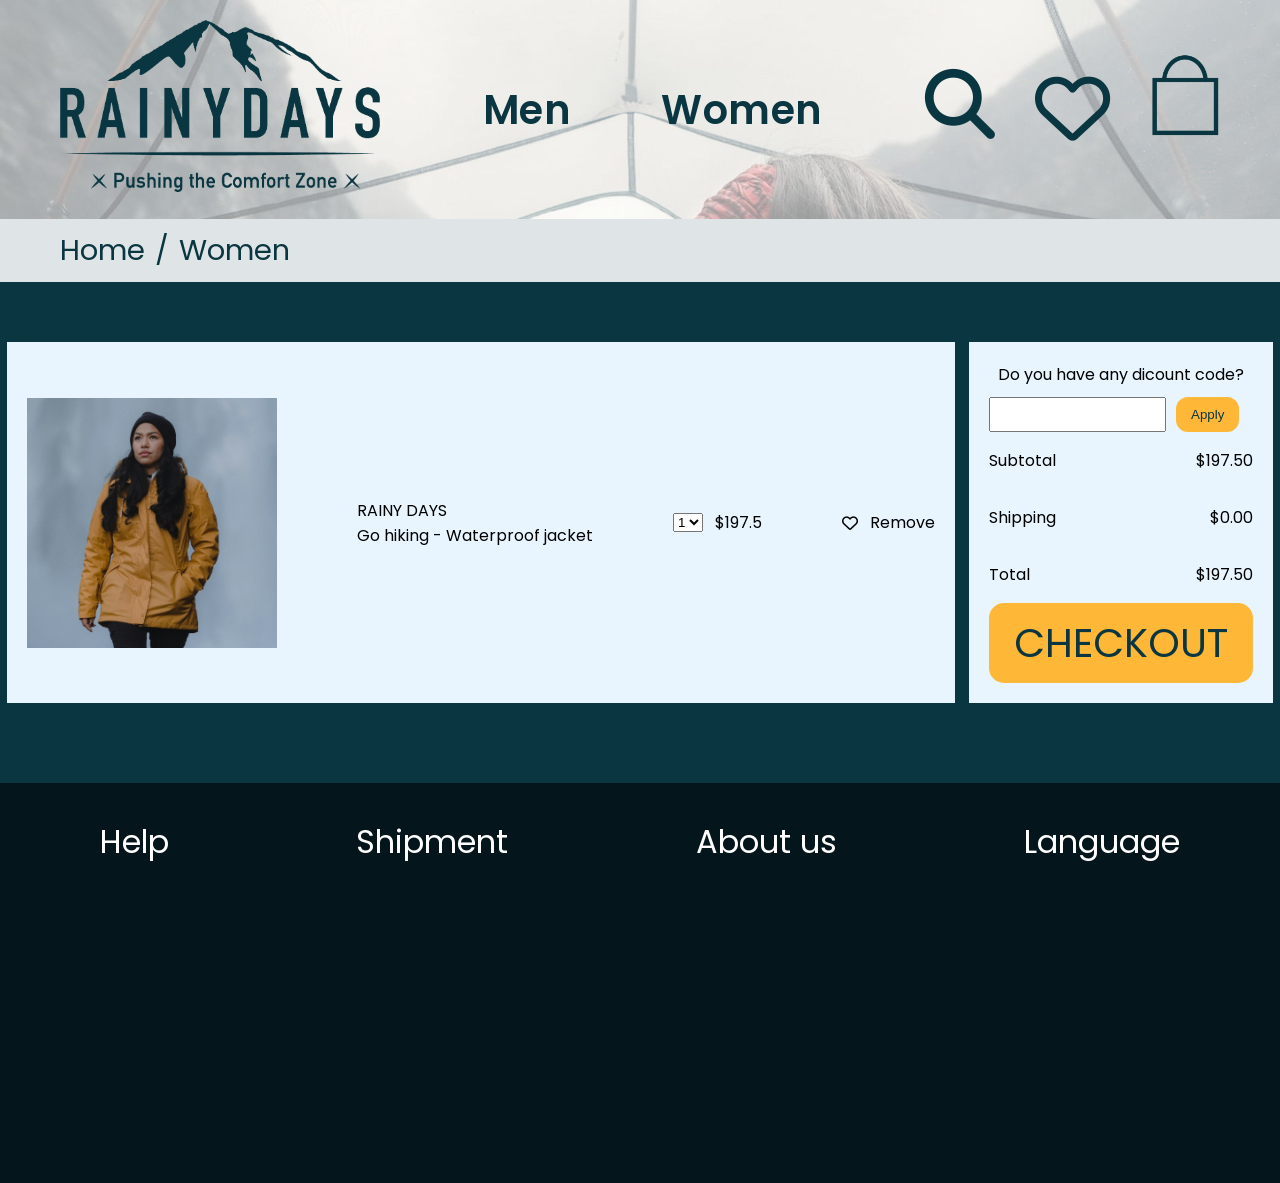
==== cart.html @ 0f8686b8 "Add Rainy Days pages" ====
<!DOCTYPE html>
<html lang="en">
  <head>
    <meta charset="UTF-8" />
    <meta name="viewport" content="width=device-width initial-scale=1.0" />
    <meta
      name="description"
      content="No matter what adventure you're aiming for, Rainy Days guarantees a dry experience with our waterproof jackets."
    />
    <title>Rainy Days | Home</title>
    <link rel="stylesheet" href="styles.css" />
    <link
      rel="stylesheet"
      href="https://cdnjs.cloudflare.com/ajax/libs/font-awesome/6.5.0/css/all.min.css"
    />
  </head>
  <body>
    <header>
      <div class="main"></div>
      <nav class="navigation">
        <a href="index.html"
          ><img
            src="images/rainy-days-logo.png"
            alt="rainy-days-logo"
            class="logo"
        /></a>
        <div class="genders">
          <a href="men.html" class="men">Men</a>
          <a href="women.html" class="women">Women</a>
        </div>
        <div class="navicons">
          <div class="searchfunction">
            <input type="checkbox" id="checkboxsearch" />
            <input type="search" id="searchbox" />
            <label for="checkboxsearch" class="searchicon"
              ><i class="fa-solid fa-magnifying-glass"></i
            ></label>
          </div>
          <a href="favourites.html" class="heart" title="favourites">
            <i class="fa-regular fa-heart"></i>
          </a>
          <a href="cart.html">
            <img
              src="images/shopping-cart.svg"
              alt="Shopping cart"
              class="cart"
            />
          </a>
        </div>
      </nav>
      <div class="breadcrumbs">
        <a href="index.html">Home</a>
        <span>/</span>
        <a href="women.html">Women</a>
      </div>
    </header>
    <main class="main-cart">
      <div class="cart-product">
        <img
          src="images/yellow-hiking.jpg"
          alt="waterproof-jacket"
          class="cart-image"
        />
        <div class="cart-text">
          <p>RAINY DAYS</p>
          <p>Go hiking - Waterproof jacket</p>
        </div>
        <div class="number-price">
          <select name="number" id="number">
            <option value="1">1</option>
            <option value="2">2</option>
            <option value="3">3</option>
            <option value="4">4</option>
            <option value="5">5</option>
          </select>
          <p>$197.5</p>
        </div>
        <div class="favourite-remove">
          <i class="fa-regular fa-heart"></i>
          <p>Remove</p>
        </div>
      </div>
      <div class="move-to-checkout">
        <div class="discount-container">
          <label for="discount-code">Do you have any dicount code?</label>
          <div class="disc">
            <input type="text" name="discount-code" id="discount-code" />
            <button class="apply-button">Apply</button>
          </div>
        </div>
        <div class="subtotal">
          <p>Subtotal</p>
          <p>$197.50</p>
        </div>
        <div class="shipping">
          <p>Shipping</p>
          <p>$0.00</p>
        </div>
        <div class="total">
          <p>Total</p>
          <p>$197.50</p>
        </div>
        <a href="checkout.html" class="button-checkout">CHECKOUT</a>
      </div>
    </main>
    <footer>
      <section class="footer-nav">
        <a href="help.html" class="footer-links">Help</a>
        <a href="shipment.html" class="footer-links">Shipment</a>
        <a href="about-us.html" class="footer-links">About us</a>
        <a href="language.html" class="footer-links">Language</a>
      </section>
    </footer>
  </body>
</html>
---- styles.css ----
/* global styles */
@import url("https://fonts.googleapis.com/css2?family=Poppins:wght@400;600;700&display=swap");

html,
body {
  margin: 0;
  padding: 0;
  background: #0a3641;
  font-family: "Poppins", sans-serif;
}

html {
  box-sizing: border-box;
}

*,
*::before,
*::after {
  box-sizing: inherit;
}

/* header */
.background-image {
  background-image: url(../images/main-pic.jpg);
  background-size: cover;
  background-repeat: no-repeat;
  background-position: center 35%;
  min-height: 680px;
  margin: 0px;
}

.main {
  background-image: url(../images/main-pic.jpg);
  background-size: cover;
  background-repeat: no-repeat;
  background-position: center 26%;
  min-height: 219px;
  margin: 0px;
}

.navigation {
  display: flex;
  justify-content: space-between;
  align-items: center;
  background-color: rgba(255, 255, 255, 0.6);
  padding: 20px 60px;
  position: absolute;
  top: 0;
  width: 100%;
}

.logo {
  width: 20rem;
  height: auto;
}

.genders {
  display: flex;
  gap: 90px;
  font-size: 2.5rem;
  font-family: "poppins", sans-serif, Verdana, Tahoma;
  font-weight: 520;
  letter-spacing: 0.5px;
}

.navicons {
  display: flex;
  gap: 40px;
}

.men,
.women,
.searchicon,
.heart,
.cart {
  text-decoration: none;
  color: #0a3641;
}

.cart {
  width: 70px;
  height: auto;
}

.heart {
  font-size: 75px;
  padding: 0px;
}

.searchicon {
  cursor: pointer;
  font-size: 70px;
  padding: 0px;
}

#searchbox,
#checkboxsearch {
  display: none;
}

#checkboxsearch:checked ~ #searchbox {
  display: block;
}

.searchfunction {
  position: static;
}

#searchbox {
  position: absolute;
  left: 50%;
  top: 50%;
  transform: translate(-50%, -50%);
  background: #ffffff;
  border: none;
  padding: 15px 100px;
  border-radius: 16px;
  font-size: 1.5rem;
}

.breadcrumbs {
  display: flex;
  flex-direction: row;
  gap: 10px;
  background-color: rgba(255, 255, 255, 0.87);
  padding: 10px 60px;
}

.breadcrumbs a {
  text-decoration: none;
  color: #0a3641;
  list-style: none;
  font-size: 1.8rem;
}

.breadcrumbs span {
  font-size: 1.8rem;
  color: #0a3641;
}

/* main */

main {
  margin: 0px;
  text-align: center;
}

h1,
h2 {
  color: #ffffff;
  font-family: "poppins", sans-serif, Verdana, Tahoma;
  text-align: center;
  margin-top: 20px;
}

h1 {
  font-size: 5rem;
  font-weight: 500;
  margin-bottom: 20px;
}

h2 {
  font-weight: 400;
  font-size: 2rem;
}

.banner {
  background-color: #e8f5ff;
  color: #0a3641;
  margin: 60px 0px;
  padding: 30px 0px;
}

.shop-button {
  background-color: #ffb738;
  color: #0a3641;
  padding: 40px 20px;
  font-size: 4rem;
  letter-spacing: 1px;
  font-weight: 545;
  border: none;
  border-radius: 25px;
  cursor: pointer;
  margin-bottom: 150px;
  margin-top: 20px;
}

.activity-images {
  display: flex;
  justify-content: center;
  gap: 60px;
  flex-wrap: wrap;
  margin: 40px 0px;
}

.activity-images img {
  width: 560px;
  height: 560px;
  object-fit: cover;
}

#hiking {
  object-position: center;
}

#canoeing {
  object-position: center 100%;
}

#camping {
  object-position: center 97%;
}

#skiing {
  object-position: center 100%;
}

.gender-images {
  display: flex;
  justify-content: center;
  gap: 60px;
  margin-bottom: 200px;
  margin-top: 60px;
}

.gender-images img {
  width: 560px;
  height: 560px;
  object-fit: cover;
}

#men {
  object-position: 20% center;
}

#women {
  object-position: center 0%;
}

.img-overlay {
  position: relative;
  width: 560px;
  height: 560px;
}

.img-overlay img {
  width: 100%;
  height: 100%;
  object-fit: cover;
}

.overlay {
  position: absolute;
  top: 0;
  left: 0;
  width: 100%;
  height: 100%;
  background-color: #135869;
  opacity: 0;
  transition: opacity 0.3s ease;
  z-index: 2;
  display: flex;
  flex-direction: column;
  justify-content: center;
  gap: 40px;
  padding: 50px;
}

.jackets-for {
  color: #ffffff;
  font-size: 2.5rem;
  font-family: "poppins", sans-serif, Verdana, Tahoma;
  font-weight: 500;
  text-align: center;
  position: relative;
  top: -30px;
}

.gender-button {
  display: inline-block;
  background-color: #ffb738;
  color: #0a3641;
  padding: 20px 30px;
  font-size: 2.2rem;
  letter-spacing: 1px;
  font-weight: 550;
  border: none;
  border-radius: 25px;
  text-decoration: none;
  cursor: pointer;
  align-self: center;
  position: relative;
  top: -10%;
}

.img-overlay:hover .overlay {
  opacity: 1;
}

.shop-button-smaller {
  background-color: #ffb738;
  color: #0a3641;
  padding: 25px 35px;
  font-size: 4rem;
  letter-spacing: 1px;
  font-weight: 505;
  border: none;
  border-radius: 25px;
  text-decoration: none;
  align-self: center;
  cursor: pointer;
  margin-top: 20px;
}

/* footer */
footer {
  background-color: #04161b;
  min-height: 400px;
}

.footer-nav {
  display: flex;
  flex: 1;
  justify-content: space-between;
  margin-left: 100px;
  margin-right: 100px;
  padding-top: 35px;
  text-decoration: none;
}

.footer-links {
  text-decoration: none;
  color: #ffffff;
  font-size: 2rem;
  font-family: "poppins", sans-serif, Verdana, Tahoma;
}

/* Men and women */

.product-pictures {
  display: flex;
  justify-content: center;
  gap: 60px;
  flex-wrap: wrap;
  margin: 60px;
}

.product-pictures img {
  width: 400px;
  height: 400px;
  object-fit: cover;
}

#hike-red {
  object-position: center;
}

.picture-layer {
  position: relative;
  width: 400px;
  height: 400px;
}

.picture-layer img {
  width: 100%;
  height: 100%;
  object-fit: cover;
}

.picture-layer:hover .layer {
  opacity: 1;
}

.layer {
  position: absolute;
  top: 0;
  left: 0;
  width: 100%;
  height: 100%;
  background-color: rgba(0, 0, 0, 0.654);
  display: flex;
  justify-content: center;
  align-items: center;
  flex-direction: column;
  color: white;
  opacity: 0;
  transition: opacity 0.3s ease;
}

.view-button {
  background-color: #ffb738;
  color: #0a3641;
  padding: 15px 70px;
  font-size: 4rem;
  letter-spacing: 1px;
  font-weight: 550;
  border: none;
  border-radius: 30px;
  text-decoration: none;
  cursor: pointer;
}

#price {
  font-size: 2rem;
}

.product-text {
  display: flex;
  flex-direction: column;
  color: #ffffff;
  font-family: "poppins", sans-serif, Verdana, Tahoma;
  text-align: left;
  margin-top: 20px;
  margin-bottom: 50px;
}

.product-text p {
  margin: 0px;
}

#hike-orange {
  object-position: center 100%;
}

#ski-red {
  object-position: center 15%;
}

#ski-violet {
  object-position: center 95%;
}

#ski-burgundur {
  object-position: center 0%;
}

#camp-yellow {
  object-position: 10% 0%;
}

#canoe-black {
  object-position: center 65%;
}

#yell-hike {
  object-position: center 100%;
}

#red-camping {
  object-position: center 90%;
}

#white-camping {
  object-position: center 90%;
}

#re-camping {
  object-position: center 100%;
}

#blue-skiing {
  object-position: center 75%;
}

#green-skiing {
  object-position: center 90%;
}

/* Product Details */

.main-product {
  display: flex;
  justify-content: center;
  margin-top: 60px;
}

.jacket-container {
  display: flex;
  gap: 80px;
  margin-top: 60px;
  margin-bottom: 150px;
}

.waterproof-jacket {
  display: flex;
  flex-direction: column;
  align-self: left;
  height: 450px;
  width: auto;
}

.rest {
  display: flex;
  flex-direction: column;
  gap: 50px;
}

.details-text {
  display: flex;
  flex-direction: column;
  align-items: flex-start;
  font-size: 2rem;
  color: #fff;
  gap: 0px;
}

.details-text p {
  margin: 0px;
}

.white-heart {
  color: #fff;
  font-size: 3rem;
}

.size-selector {
  margin-left: -350px;
  color: #fff;
}

.shop-button-small {
  background-color: #ffb738;
  color: #0a3641;
  padding: 25px 35px;
  font-size: 2rem;
  letter-spacing: 1px;
  font-weight: 505;
  border: none;
  border-radius: 25px;
  text-decoration: none;
  align-self: center;
  cursor: pointer;
  margin-top: 20px;
}

.cart-favourite {
  display: flex;
  flex-direction: row;
  gap: 40px;
}

/*Cart*/

.main-cart {
  display: flex;
  justify-content: space-around;
}

.cart-product {
  display: flex;
  flex-direction: row;
  margin-top: 60px;
  margin-bottom: 80px;
  background-color: #e8f5ff;
  padding: 20px;
  gap: 80px;
  align-items: center;
}

.cart-image {
  height: 250px;
  width: auto;
}

.cart-text {
  color: #000;
  display: flex;
  flex-direction: column;
  align-items: flex-start;
  justify-content: center;
}

.cart-text p {
  margin: 0px;
}

.number-price {
  display: flex;
  align-items: center;
  gap: 12px;
}

.favourite-remove {
  display: flex;
  flex-direction: row;
  align-items: center;
  gap: 12px;
}

.move-to-checkout {
  display: flex;
  flex-direction: column;
  background-color: #e8f5ff;
  margin-top: 60px;
  padding: 20px;
  margin-bottom: 80px;
}

.discount-container {
  display: flex;
  flex-direction: column;
  gap: 10px;
}

.disc {
  display: flex;
  flex-direction: row;
  gap: 10px;
}

.apply-button {
  background-color: #ffb738;
  color: #0a3641;
  border: none;
  border-radius: 12px;
  padding: 10px 15px;
}

.subtotal {
  display: flex;
  flex-direction: row;
  justify-content: space-between;
}

.shipping {
  display: flex;
  flex-direction: row;
  justify-content: space-between;
}

.total {
  display: flex;
  flex-direction: row;
  justify-content: space-between;
}

.button-checkout {
  background-color: #ffb738;
  color: #0a3641;
  text-decoration: none;
  font-size: 2.5rem;
  padding: 10px 25px;
  border-radius: 15px;
}

/* Checkout */

.checkout-header {
  display: flex;
  flex-direction: row;
  width: 100%;
  background-color: #e8f5ff;
  justify-content: center;
  font-size: 2rem;
}

.your-information {
  display: flex;
  flex-direction: row;
  background-color: #e8f5ff;
  width: 100%;
  justify-content: space-around;
  height: 30%;
}

.email-information {
  display: flex;
  flex-direction: column;
  gap: 20px;
}

.adress-information {
  display: flex;
  flex-direction: column;
  gap: 20px;
}

.phone-number-information {
  display: flex;
  flex-direction: column;
  gap: 20px;
}

.delivery-container {
  display: flex;
  flex-direction: row;
  width: 100%;
  justify-content: space-around;
  background-color: #e8f5ff;
}

.payment-container {
  display: flex;
  flex-direction: row;
  width: 100%;
  justify-content: space-around;
  background-color: #e8f5ff;
  padding-bottom: 80px;
}

.pay-button {
  background-color: #ffb738;
  padding: 10px 25px;
  font-size: 4rem;
  text-decoration: none;
  color: #0a3641;
  border-radius: 15px;
}

/* Order details */

.final-info {
  display: flex;
  flex-direction: column;
  background-color: #e8f5ff;
  color: #000;
  margin: 100px;
  padding: 30px;
  padding-bottom: 50px;
  font-size: 1.5rem;
}

.final-header {
  color: #000;
}
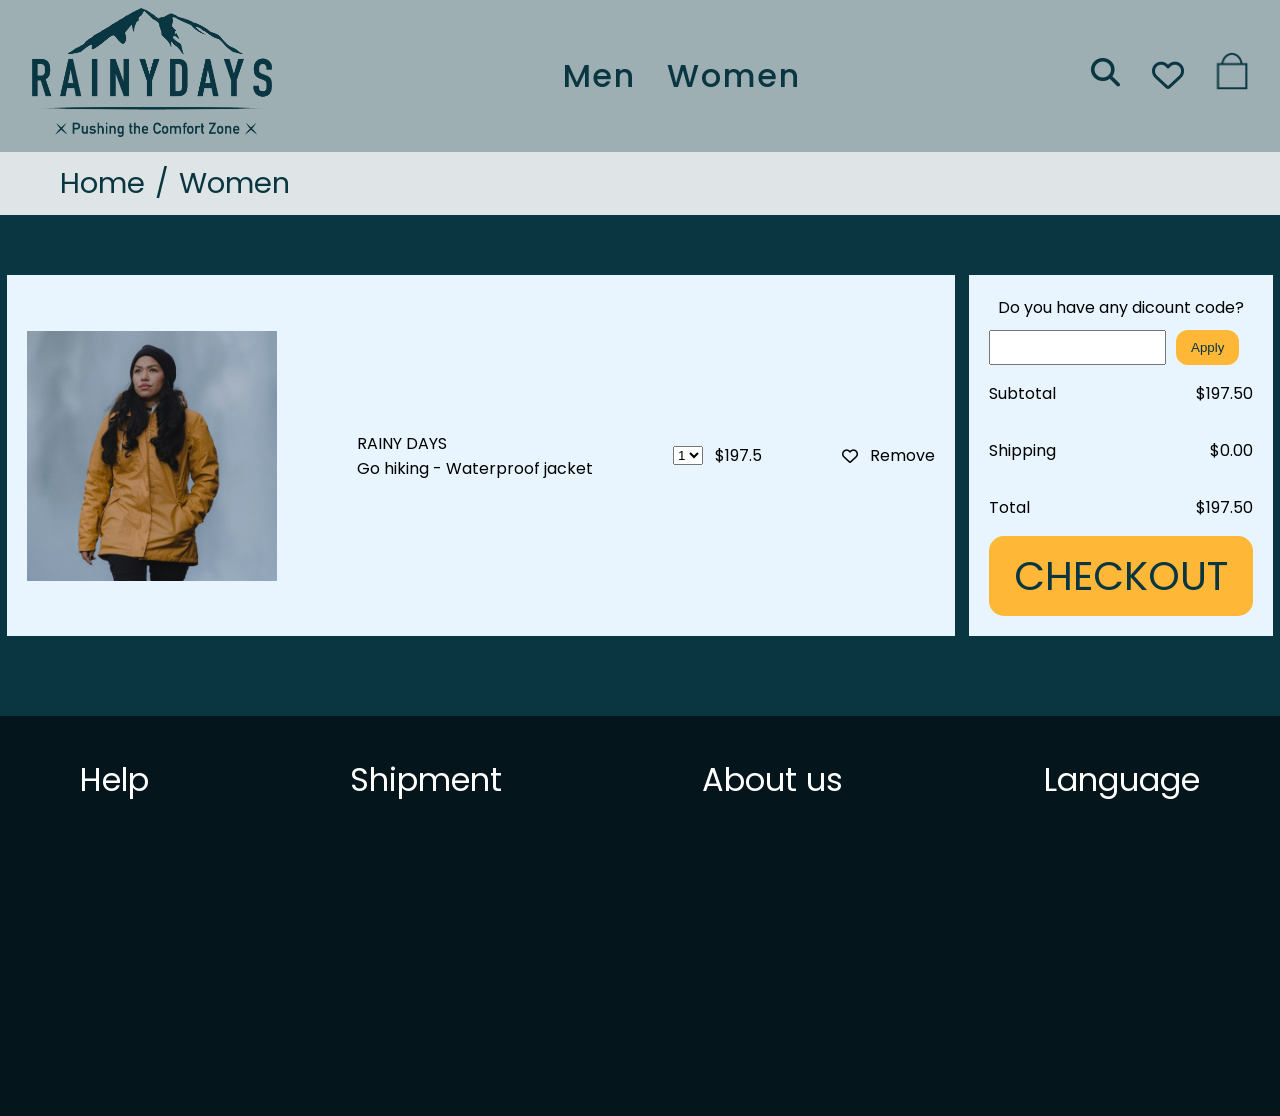
==== commit 207400ae: "Added media queries and made it more responsive" ====
--- a/cart.html
+++ b/cart.html
@@ -16,8 +16,7 @@
   </head>
   <body>
     <header>
-      <div class="main"></div>
-      <nav class="navigation">
+      <nav class="navigation-rest">
         <a href="index.html"
           ><img
             src="images/rainy-days-logo.png"
--- a/styles.css
+++ b/styles.css
@@ -19,18 +19,20 @@
   box-sizing: inherit;
 }
 
+/* Homepage */
+
 /* header */
 .background-image {
-  background-image: url(../images/main-pic.jpg);
+  background-image: url(images/main-pic.jpg);
   background-size: cover;
   background-repeat: no-repeat;
   background-position: center 35%;
-  min-height: 680px;
+  min-height: 230px;
+  max-height: 1000px;
   margin: 0px;
 }
 
 .main {
-  background-image: url(../images/main-pic.jpg);
   background-size: cover;
   background-repeat: no-repeat;
   background-position: center 26%;
@@ -43,29 +45,31 @@
   justify-content: space-between;
   align-items: center;
   background-color: rgba(255, 255, 255, 0.6);
-  padding: 20px 60px;
+  padding: 0.5rem 2rem;
   position: absolute;
   top: 0;
   width: 100%;
 }
 
 .logo {
-  width: 20rem;
+  width: 5rem;
+  max-width: 200px;
   height: auto;
 }
 
 .genders {
   display: flex;
-  gap: 90px;
-  font-size: 2.5rem;
+  gap: 1rem;
+  font-size: 1rem;
   font-family: "poppins", sans-serif, Verdana, Tahoma;
-  font-weight: 520;
-  letter-spacing: 0.5px;
+  font-weight: 500;
+  letter-spacing: 0.1rem;
+  align-items: center;
 }
 
 .navicons {
   display: flex;
-  gap: 40px;
+  gap: 1rem;
 }
 
 .men,
@@ -78,19 +82,20 @@
 }
 
 .cart {
-  width: 70px;
+  width: 1rem;
   height: auto;
 }
 
 .heart {
-  font-size: 75px;
-  padding: 0px;
+  font-size: 1rem;
+  height: auto;
+  padding: 0;
 }
 
 .searchicon {
   cursor: pointer;
-  font-size: 70px;
-  padding: 0px;
+  font-size: 0.8rem;
+  padding: 0;
 }
 
 #searchbox,
@@ -118,26 +123,6 @@
   font-size: 1.5rem;
 }
 
-.breadcrumbs {
-  display: flex;
-  flex-direction: row;
-  gap: 10px;
-  background-color: rgba(255, 255, 255, 0.87);
-  padding: 10px 60px;
-}
-
-.breadcrumbs a {
-  text-decoration: none;
-  color: #0a3641;
-  list-style: none;
-  font-size: 1.8rem;
-}
-
-.breadcrumbs span {
-  font-size: 1.8rem;
-  color: #0a3641;
-}
-
 /* main */
 
 main {
@@ -150,52 +135,50 @@
   color: #ffffff;
   font-family: "poppins", sans-serif, Verdana, Tahoma;
   text-align: center;
-  margin-top: 20px;
+  margin-top: 1rem;
 }
 
 h1 {
-  font-size: 5rem;
+  font-size: 2rem;
   font-weight: 500;
   margin-bottom: 20px;
 }
 
 h2 {
   font-weight: 400;
-  font-size: 2rem;
-}
-
-.banner {
-  background-color: #e8f5ff;
-  color: #0a3641;
-  margin: 60px 0px;
-  padding: 30px 0px;
-}
-
-.shop-button {
+  font-size: 1rem;
+}
+
+.scroll-button {
+  display: inline-block;
   background-color: #ffb738;
   color: #0a3641;
-  padding: 40px 20px;
+  padding: 2rem 1rem;
   font-size: 4rem;
-  letter-spacing: 1px;
+  letter-spacing: 0.2rem;
   font-weight: 545;
   border: none;
-  border-radius: 25px;
+  border-radius: 1.5rem;
   cursor: pointer;
-  margin-bottom: 150px;
-  margin-top: 20px;
+  margin-bottom: 3rem;
+  margin-top: 2rem;
+  text-decoration: none;
 }
 
 .activity-images {
-  display: flex;
+  display: grid;
+  grid-template-columns: repeat(2, 1fr);
+  gap: 2rem;
+  margin: 0 2rem 3rem;
+  align-items: center;
+  max-width: 1200px;
+  justify-self: center;
   justify-content: center;
-  gap: 60px;
-  flex-wrap: wrap;
-  margin: 40px 0px;
 }
 
 .activity-images img {
-  width: 560px;
-  height: 560px;
+  width: 100%;
+  height: auto;
   object-fit: cover;
 }
 
@@ -215,20 +198,6 @@
   object-position: center 100%;
 }
 
-.gender-images {
-  display: flex;
-  justify-content: center;
-  gap: 60px;
-  margin-bottom: 200px;
-  margin-top: 60px;
-}
-
-.gender-images img {
-  width: 560px;
-  height: 560px;
-  object-fit: cover;
-}
-
 #men {
   object-position: 20% center;
 }
@@ -239,8 +208,8 @@
 
 .img-overlay {
   position: relative;
-  width: 560px;
-  height: 560px;
+  width: 100%;
+  aspect-ratio: 1 / 1;
 }
 
 .img-overlay img {
@@ -262,13 +231,18 @@
   display: flex;
   flex-direction: column;
   justify-content: center;
-  gap: 40px;
-  padding: 50px;
+  gap: 0.5rem;
+  padding: 0rem;
+  overflow: hidden;
+}
+
+.overlay p {
+  margin: 1.5rem;
 }
 
 .jackets-for {
   color: #ffffff;
-  font-size: 2.5rem;
+  font-size: 2rem;
   font-family: "poppins", sans-serif, Verdana, Tahoma;
   font-weight: 500;
   text-align: center;
@@ -276,16 +250,26 @@
   top: -30px;
 }
 
+.jackets-for-gender {
+  color: #ffffff;
+  font-size: 2rem;
+  font-family: "poppins", sans-serif, Verdana, Tahoma;
+  font-weight: 500;
+  text-align: center;
+  position: relative;
+  top: 0px;
+}
+
 .gender-button {
   display: inline-block;
   background-color: #ffb738;
   color: #0a3641;
-  padding: 20px 30px;
-  font-size: 2.2rem;
-  letter-spacing: 1px;
+  padding: 1rem 1.5rem;
+  font-size: 4rem;
+  letter-spacing: 0.1rem;
   font-weight: 550;
   border: none;
-  border-radius: 25px;
+  border-radius: 1.5rem;
   text-decoration: none;
   cursor: pointer;
   align-self: center;
@@ -309,7 +293,7 @@
   text-decoration: none;
   align-self: center;
   cursor: pointer;
-  margin-top: 20px;
+  margin-top: 10px;
 }
 
 /* footer */
@@ -322,20 +306,159 @@
   display: flex;
   flex: 1;
   justify-content: space-between;
-  margin-left: 100px;
-  margin-right: 100px;
-  padding-top: 35px;
+  margin-left: 1rem;
+  margin-right: 1rem;
+  padding-top: 1rem;
   text-decoration: none;
 }
 
 .footer-links {
   text-decoration: none;
   color: #ffffff;
-  font-size: 2rem;
+  font-size: 1rem;
   font-family: "poppins", sans-serif, Verdana, Tahoma;
 }
 
+@media (min-width: 768px) {
+  .background-image {
+    min-height: 400px;
+  }
+  .footer-links {
+    margin-left: 3rem;
+    margin-right: 3rem;
+    padding-top: 1.5rem;
+  }
+}
+
+@media (min-width: 1020px) {
+  .background-image {
+    min-height: 650px;
+  }
+  .navigation {
+    min-height: 12rem;
+  }
+  .logo {
+    min-width: 15rem;
+  }
+  .genders {
+    font-size: 2rem;
+    gap: 2rem;
+  }
+  .navicons {
+    gap: 2rem;
+  }
+  .cart {
+    width: 2rem;
+  }
+  .heart {
+    font-size: 2rem;
+  }
+  .searchicon {
+    font-size: 1.8rem;
+  }
+  .footer-links {
+    margin-left: 4rem;
+    margin-right: 4rem;
+    font-size: 2rem;
+  }
+}
+
+@media (min-width: 700px) {
+  h1 {
+    font-size: 3rem;
+  }
+  h2 {
+    font-size: 1.2rem;
+  }
+}
+
+@media (max-width: 700px) {
+  .scroll-button {
+    display: none;
+  }
+}
+
+@media (min-width: 820px) {
+  h1 {
+    font-size: 5rem;
+  }
+  h2 {
+    font-size: 3rem;
+  }
+  .scroll-button {
+    margin-bottom: 10rem;
+  }
+  .activity-images {
+    margin-bottom: 10rem;
+    gap: 6rem;
+  }
+}
+
+@media (max-width: 900px) {
+  .shop-button-smaller {
+    padding: 0.2rem 1rem;
+    font-size: 1.5rem;
+    letter-spacing: 0.1rem;
+    font-weight: 450;
+    border-radius: 1rem;
+    margin-top: 0;
+  }
+  .jackets-for-gender {
+    font-size: 1rem;
+    font-weight: 400;
+  }
+  .gender-button {
+    padding: 0.2rem 1rem;
+    font-size: 1.5rem;
+    letter-spacing: 0.1rem;
+    font-weight: 400;
+    border-radius: 1rem;
+    top: -15%;
+  }
+  .jackets-for {
+    font-size: 1rem;
+    font-weight: 400;
+  }
+}
+
 /* Men and women */
+
+.navigation-rest {
+  display: flex;
+  justify-content: space-between;
+  align-items: center;
+  background-color: rgba(255, 255, 255, 0.6);
+  padding: 0.5rem 2rem;
+  top: 0;
+  width: 100%;
+}
+
+.breadcrumbs {
+  display: flex;
+  flex-direction: row;
+  gap: 10px;
+  background-color: rgba(255, 255, 255, 0.87);
+  padding: 10px 60px;
+}
+
+.breadcrumbs a {
+  text-decoration: none;
+  color: #0a3641;
+  list-style: none;
+  font-size: 1.8rem;
+}
+
+.breadcrumbs span {
+  font-size: 1.8rem;
+  color: #0a3641;
+}
+
+.banner {
+  background-color: #e8f5ff;
+  color: #0a3641;
+  margin: 60px 0px;
+  padding: 30px 0px;
+}
 
 .product-pictures {
   display: flex;
@@ -485,14 +608,14 @@
   display: flex;
   flex-direction: column;
   align-self: left;
-  height: 450px;
+  height: 30rem;
   width: auto;
 }
 
 .rest {
   display: flex;
   flex-direction: column;
-  gap: 50px;
+  gap: 4rem;
 }
 
 .details-text {
@@ -521,22 +644,54 @@
 .shop-button-small {
   background-color: #ffb738;
   color: #0a3641;
-  padding: 25px 35px;
+  padding: 2rem 3rem;
   font-size: 2rem;
   letter-spacing: 1px;
   font-weight: 505;
   border: none;
-  border-radius: 25px;
+  border-radius: 2rem;
   text-decoration: none;
   align-self: center;
   cursor: pointer;
-  margin-top: 20px;
+  margin-top: 2rem;
 }
 
 .cart-favourite {
   display: flex;
   flex-direction: row;
-  gap: 40px;
+  gap: 4rem;
+  align-items: center;
+}
+
+@media (max-width: 900px) {
+  .waterproof-jacket {
+    height: 10rem;
+  }
+  .details-text {
+    font-size: 1rem;
+  }
+  .white-heart {
+    font-size: 1rem;
+  }
+  .size-selector {
+    font-size: 1rem;
+  }
+  .shop-button-small {
+    padding: 0.5rem 1rem;
+    font-size: 1rem;
+    font-weight: 500;
+    border-radius: 0.6rem;
+    margin-top: 1rem;
+  }
+  .rest {
+    gap: 0.5rem;
+  }
+  .cart-favourite {
+    gap: 1rem;
+  }
+  .size-selector {
+    margin-left: 0;
+  }
 }
 
 /*Cart*/
@@ -643,6 +798,15 @@
   border-radius: 15px;
 }
 
+@media (max-width: 600px) {
+  .cart-product {
+    flex-direction: column;
+  }
+  .main-cart {
+    flex-direction: column;
+  }
+}
+
 /* Checkout */
 
 .checkout-header {
@@ -707,8 +871,18 @@
   border-radius: 15px;
 }
 
+@media (max-width: 600px) {
+  #your-info-box {
+    width: 7rem;
+  }
+  .pay-button {
+    padding: 0.5rem 1rem;
+    font-size: 2rem;
+    border-radius: 1rem;
+  }
+}
+
 /* Order details */
-
 .final-info {
   display: flex;
   flex-direction: column;
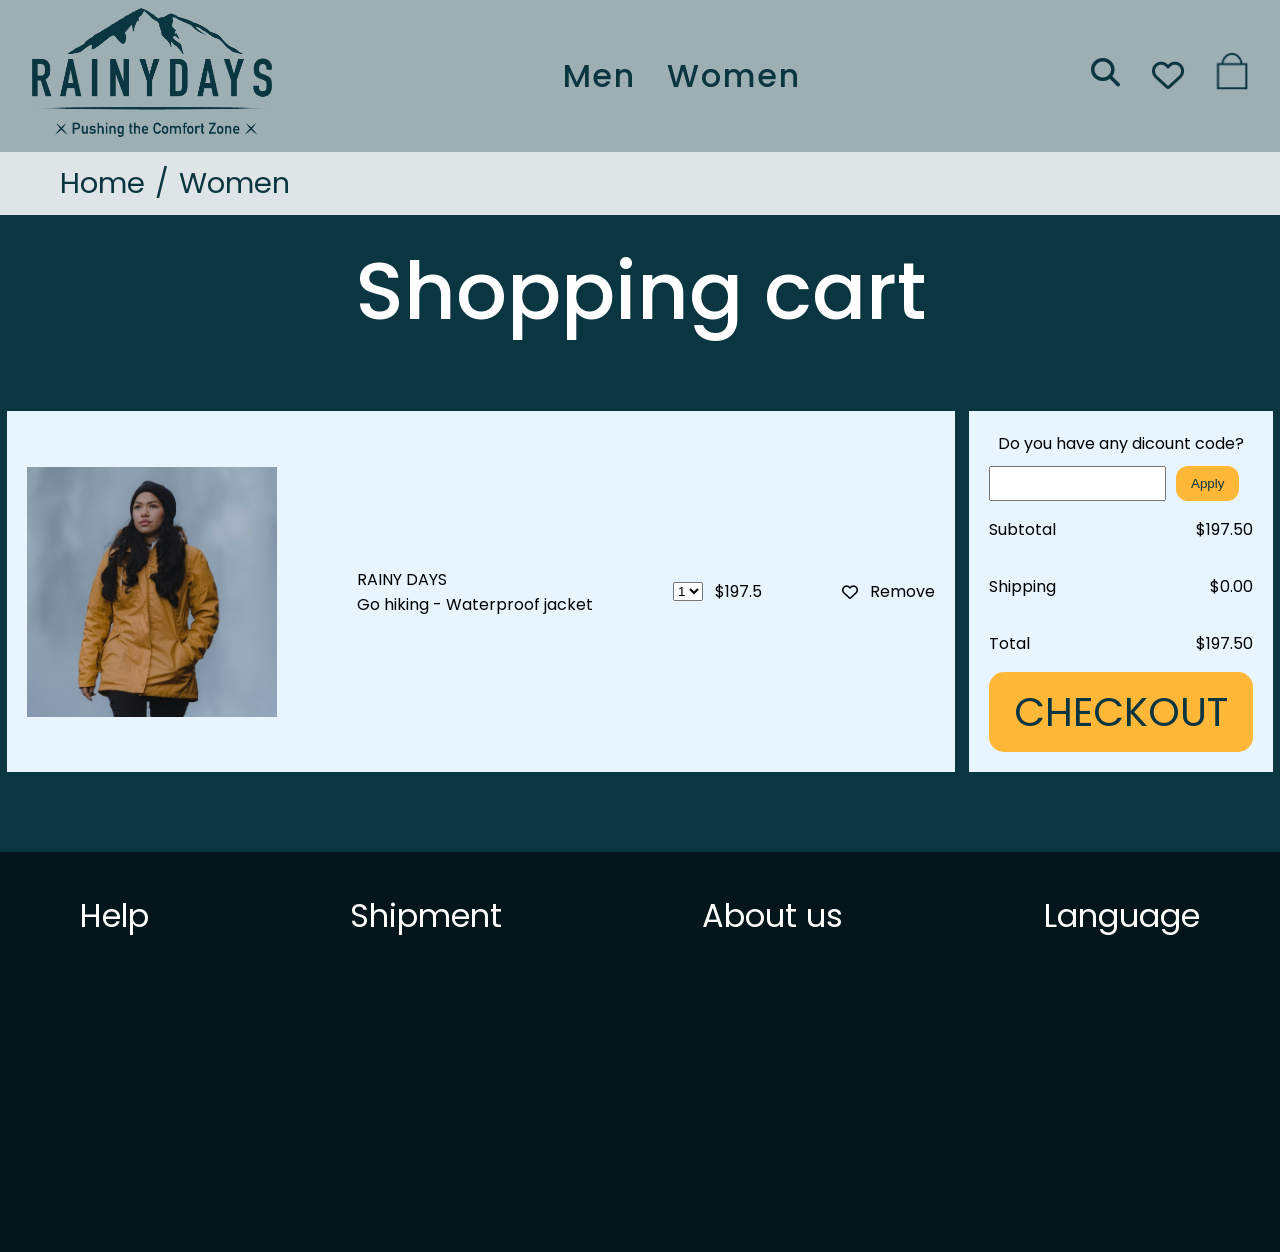
==== commit 6539db48: "Added h1" ====
--- a/cart.html
+++ b/cart.html
@@ -3,11 +3,8 @@
   <head>
     <meta charset="UTF-8" />
     <meta name="viewport" content="width=device-width initial-scale=1.0" />
-    <meta
-      name="description"
-      content="No matter what adventure you're aiming for, Rainy Days guarantees a dry experience with our waterproof jackets."
-    />
-    <title>Rainy Days | Home</title>
+    <meta name="description" content="Your jacket is added to cart." />
+    <title>Rainy Days | Cart</title>
     <link rel="stylesheet" href="styles.css" />
     <link
       rel="stylesheet"
@@ -53,53 +50,56 @@
         <a href="women.html">Women</a>
       </div>
     </header>
-    <main class="main-cart">
-      <div class="cart-product">
-        <img
-          src="images/yellow-hiking.jpg"
-          alt="waterproof-jacket"
-          class="cart-image"
-        />
-        <div class="cart-text">
-          <p>RAINY DAYS</p>
-          <p>Go hiking - Waterproof jacket</p>
-        </div>
-        <div class="number-price">
-          <select name="number" id="number">
-            <option value="1">1</option>
-            <option value="2">2</option>
-            <option value="3">3</option>
-            <option value="4">4</option>
-            <option value="5">5</option>
-          </select>
-          <p>$197.5</p>
-        </div>
-        <div class="favourite-remove">
-          <i class="fa-regular fa-heart"></i>
-          <p>Remove</p>
-        </div>
-      </div>
-      <div class="move-to-checkout">
-        <div class="discount-container">
-          <label for="discount-code">Do you have any dicount code?</label>
-          <div class="disc">
-            <input type="text" name="discount-code" id="discount-code" />
-            <button class="apply-button">Apply</button>
+    <main>
+      <h1 class="header-cart">Shopping cart</h1>
+      <div class="whole-cart">
+        <div class="cart-product">
+          <img
+            src="images/yellow-hiking.jpg"
+            alt="waterproof-jacket"
+            class="cart-image"
+          />
+          <div class="cart-text">
+            <p>RAINY DAYS</p>
+            <p>Go hiking - Waterproof jacket</p>
+          </div>
+          <div class="number-price">
+            <select name="number" id="number">
+              <option value="1">1</option>
+              <option value="2">2</option>
+              <option value="3">3</option>
+              <option value="4">4</option>
+              <option value="5">5</option>
+            </select>
+            <p>$197.5</p>
+          </div>
+          <div class="favourite-remove">
+            <i class="fa-regular fa-heart"></i>
+            <p>Remove</p>
           </div>
         </div>
-        <div class="subtotal">
-          <p>Subtotal</p>
-          <p>$197.50</p>
+        <div class="move-to-checkout">
+          <div class="discount-container">
+            <label for="discount-code">Do you have any dicount code?</label>
+            <div class="disc">
+              <input type="text" name="discount-code" id="discount-code" />
+              <button class="apply-button">Apply</button>
+            </div>
+          </div>
+          <div class="subtotal">
+            <p>Subtotal</p>
+            <p>$197.50</p>
+          </div>
+          <div class="shipping">
+            <p>Shipping</p>
+            <p>$0.00</p>
+          </div>
+          <div class="total">
+            <p>Total</p>
+            <p>$197.50</p>
+          </div>
+          <a href="checkout.html" class="button-checkout">CHECKOUT</a>
         </div>
-        <div class="shipping">
-          <p>Shipping</p>
-          <p>$0.00</p>
-        </div>
-        <div class="total">
-          <p>Total</p>
-          <p>$197.50</p>
-        </div>
-        <a href="checkout.html" class="button-checkout">CHECKOUT</a>
       </div>
     </main>
     <footer>
--- a/styles.css
+++ b/styles.css
@@ -696,7 +696,11 @@
 
 /*Cart*/
 
-.main-cart {
+.header-cart {
+  margin-bottom: 0;
+}
+
+.whole-cart {
   display: flex;
   justify-content: space-around;
 }
@@ -802,7 +806,7 @@
   .cart-product {
     flex-direction: column;
   }
-  .main-cart {
+  .whole-cart {
     flex-direction: column;
   }
 }
